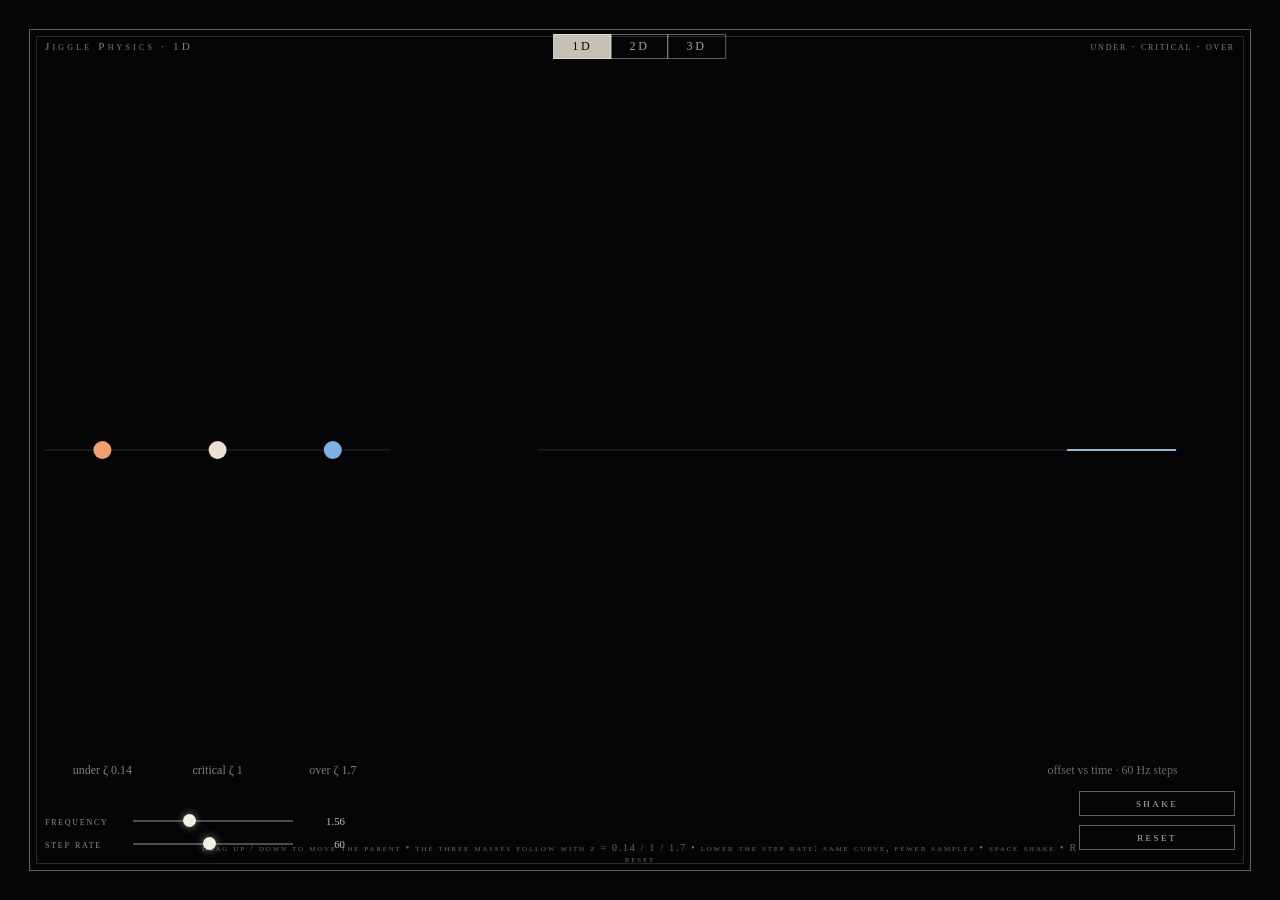
==== demo-1d.html @ 7a58ae1c "Make the jiggle engine a closed-form portable standard. Replace the camera-coupled Euler integrator " ====
<!DOCTYPE html>
<html lang="en">
<head>
<meta charset="utf-8" />
<meta name="viewport" content="width=device-width, initial-scale=1, maximum-scale=1, user-scalable=no" />
<title>Jiggle Physics 1D — damped spring, exact step at any rate</title>
<meta name="description" content="xlovecam Jiggle Physics 1D demo: one axis, three damping regimes, exact closed-form step at any update rate." />
<link rel="stylesheet" href="jiggle-demo.css" />
</head>
<body>
  <canvas id="c"></canvas>
  <div id="frame"></div>
  <div id="head">Jiggle Physics · 1D</div>
  <nav id="dims"><a href="demo-1d.html" class="on">1D</a><a href="demo-2d.html">2D</a><a href="index.html">3D</a></nav>
  <div id="read">under · critical · over</div>
  <div id="hint">drag up / down to move the parent &bull; the three masses follow with ζ = 0.14 / 1 / 1.7 &bull; lower the step rate: same curve, fewer samples &bull; space shake &bull; R reset</div>

  <div id="panel">
    <div class="row"><label for="kFreq">frequency</label><input id="kFreq" type="range" min="0.3" max="4" step="0.01" value="1.56" /><output id="kFreqV"></output></div>
    <div class="row"><label for="kRate">step rate</label><input id="kRate" type="range" min="5" max="120" step="1" value="60" /><output id="kRateV"></output></div>
  </div>
  <div id="buttons">
    <button id="bShake" class="btn" type="button">shake</button>
    <button id="bReset" class="btn" type="button">reset</button>
  </div>

<script src="jiggle-physics.js"></script>
<script src="jiggle-demo-1d.js"></script>
</body>
</html>
---- jiggle-demo.css ----
/* Shared chrome for the 1D / 2D demo pages (the 3D page keeps its own styles). */
* { box-sizing: border-box; margin: 0; padding: 0; }
html, body { height: 100%; background: #050507; overflow: hidden; }
body {
  font-family: "Iowan Old Style", "Palatino Linotype", Palatino, "Times New Roman", Georgia, serif;
  color: #e8e2d4; -webkit-font-smoothing: antialiased; text-rendering: optimizeLegibility;
  cursor: grab; touch-action: none;
}
body.dragging { cursor: grabbing; }
#c { display: block; width: 100vw; height: 100vh; }

#frame { position: fixed; inset: clamp(14px, 3.2vmin, 46px); border: 1px solid rgba(232, 226, 212, 0.42); pointer-events: none; z-index: 5; }
#frame::after { content: ""; position: absolute; inset: 6px; border: 1px solid rgba(232, 226, 212, 0.16); }

#head, #read, #hint { z-index: 6; font-variant: small-caps; font-size: clamp(10px, 1.25vmin, 13px); color: rgba(232, 226, 212, 0.55); }
#head { position: fixed; top: clamp(22px, 4.4vmin, 62px); left: clamp(26px, 5vmin, 70px); letter-spacing: 0.28em; pointer-events: none; }
#read { position: fixed; top: clamp(22px, 4.4vmin, 62px); right: clamp(26px, 5vmin, 70px); letter-spacing: 0.16em; font-feature-settings: "tnum" 1; pointer-events: none; }
#dims { position: fixed; top: clamp(18px, 3.8vmin, 54px); left: 50%; transform: translateX(-50%); z-index: 8; display: flex; }
#dims a { font-variant: small-caps; letter-spacing: 0.22em; font-size: clamp(11px, 1.35vmin, 15px); color: rgba(232, 226, 212, 0.7); text-decoration: none; border: 1px solid rgba(232, 226, 212, 0.42); padding: 4px 18px; margin-left: -1px; transition: color 0.2s ease, background 0.2s ease; }
#dims a:hover { color: #f3eee2; }
#dims a.on { color: #050507; background: rgba(232, 226, 212, 0.85); border-color: rgba(232, 226, 212, 0.85); }
#hint { position: fixed; left: 50%; bottom: clamp(18px, 4vmin, 50px); transform: translateX(-50%); pointer-events: none; letter-spacing: 0.18em; text-align: center; width: min(92vw, 900px); font-size: clamp(9px, 1.1vmin, 12px); color: rgba(232, 226, 212, 0.45); transition: opacity 1.4s ease 2.4s; }
#hint.gone { opacity: 0; }
#credit { position: fixed; bottom: clamp(18px, 4vmin, 50px); left: clamp(26px, 5vmin, 70px); z-index: 6; font-variant: small-caps; letter-spacing: 0.18em; font-size: clamp(9px, 1.1vmin, 12px); color: rgba(232, 226, 212, 0.42); }
#credit a { color: rgba(232, 226, 212, 0.62); text-decoration: none; }
#credit a:hover { color: rgba(232, 226, 212, 0.85); }

#panel { position: fixed; left: clamp(26px, 5vmin, 70px); bottom: clamp(26px, 5.6vmin, 78px); z-index: 7; display: flex; flex-direction: column; gap: 11px; width: min(42vw, 300px); }
.row { display: flex; align-items: center; gap: 12px; }
.row label { flex: 0 0 76px; font-variant: small-caps; letter-spacing: 0.16em; font-size: clamp(10px, 1.2vmin, 13px); color: rgba(232, 226, 212, 0.62); }
.row output { flex: 0 0 40px; text-align: right; font-feature-settings: "tnum" 1; font-size: clamp(10px, 1.2vmin, 12px); color: rgba(232, 226, 212, 0.85); }
input[type=range] { -webkit-appearance: none; appearance: none; flex: 1 1 auto; height: 2px; background: rgba(232, 226, 212, 0.32); outline: none; }
input[type=range]::-webkit-slider-thumb { -webkit-appearance: none; appearance: none; width: 13px; height: 13px; border-radius: 50%; background: #f3eee2; cursor: pointer; box-shadow: 0 0 8px rgba(243, 238, 226, 0.5); }
input[type=range]::-moz-range-thumb { width: 13px; height: 13px; border: none; border-radius: 50%; background: #f3eee2; cursor: pointer; }

#buttons { position: fixed; right: clamp(26px, 5vmin, 70px); bottom: clamp(26px, 5.6vmin, 78px); z-index: 7; display: flex; flex-direction: column; gap: 9px; align-items: flex-end; }
.btn { font-family: inherit; font-variant: small-caps; letter-spacing: 0.2em; font-size: clamp(11px, 1.35vmin, 15px); color: rgba(232, 226, 212, 0.8); background: transparent; border: 1px solid rgba(232, 226, 212, 0.42); padding: 4px 16px; cursor: pointer; transition: color 0.2s ease, border-color 0.2s ease; min-width: 156px; text-align: center; }
.btn:hover { color: #f3eee2; border-color: rgba(232, 226, 212, 0.7); }
.btn.on { color: #f3eee2; border-color: rgba(232, 226, 212, 0.7); background: rgba(232, 226, 212, 0.06); }
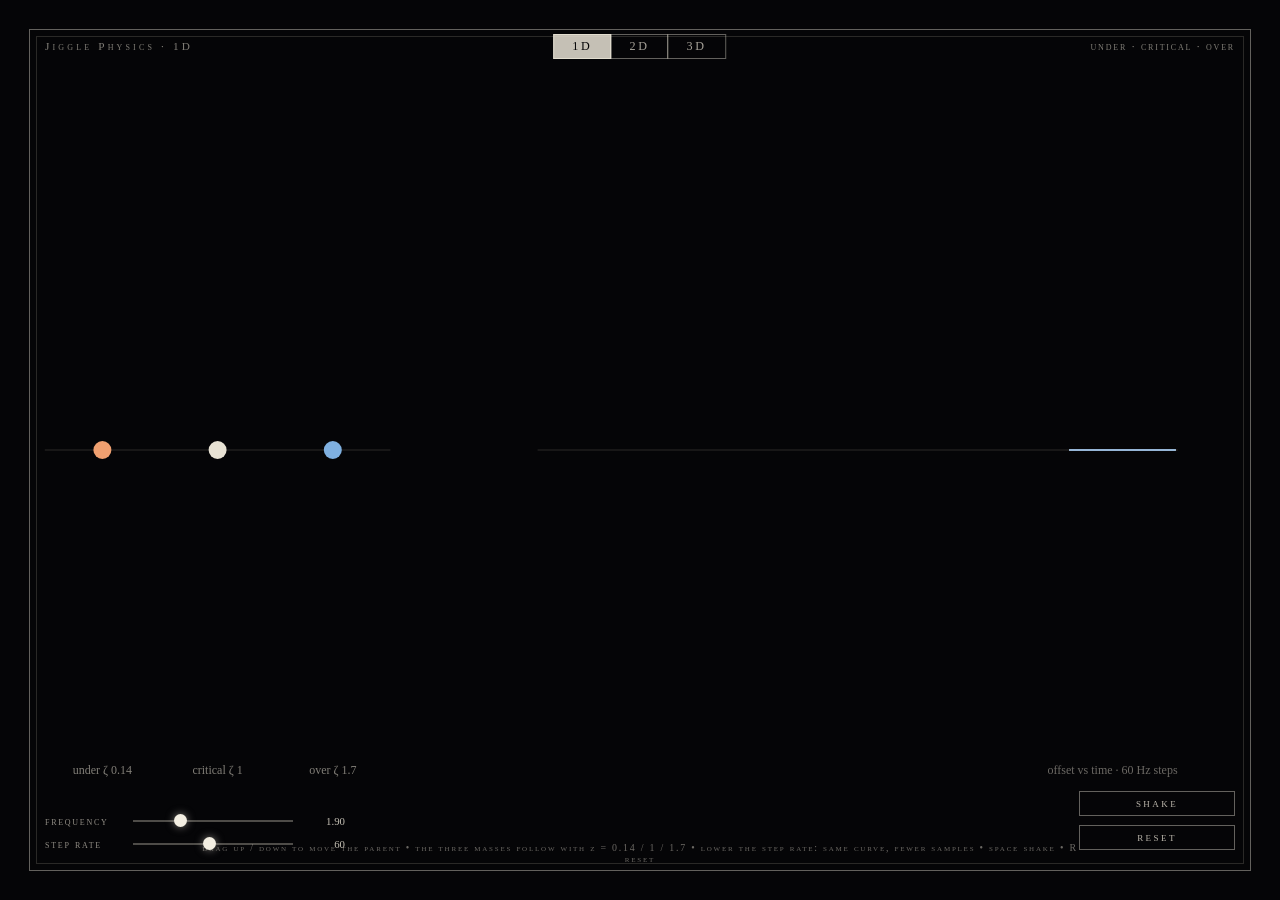
==== commit b2450bfe: "Scale region response by painted area; retune defaults. - engine: per-bone size (relative region mas" ====
--- a/demo-1d.html
+++ b/demo-1d.html
@@ -16,7 +16,7 @@
   <div id="hint">drag up / down to move the parent &bull; the three masses follow with ζ = 0.14 / 1 / 1.7 &bull; lower the step rate: same curve, fewer samples &bull; space shake &bull; R reset</div>
 
   <div id="panel">
-    <div class="row"><label for="kFreq">frequency</label><input id="kFreq" type="range" min="0.3" max="4" step="0.01" value="1.56" /><output id="kFreqV"></output></div>
+    <div class="row"><label for="kFreq">frequency</label><input id="kFreq" type="range" min="0.3" max="6" step="0.01" value="1.9" /><output id="kFreqV"></output></div>
     <div class="row"><label for="kRate">step rate</label><input id="kRate" type="range" min="5" max="120" step="1" value="60" /><output id="kRateV"></output></div>
   </div>
   <div id="buttons">
